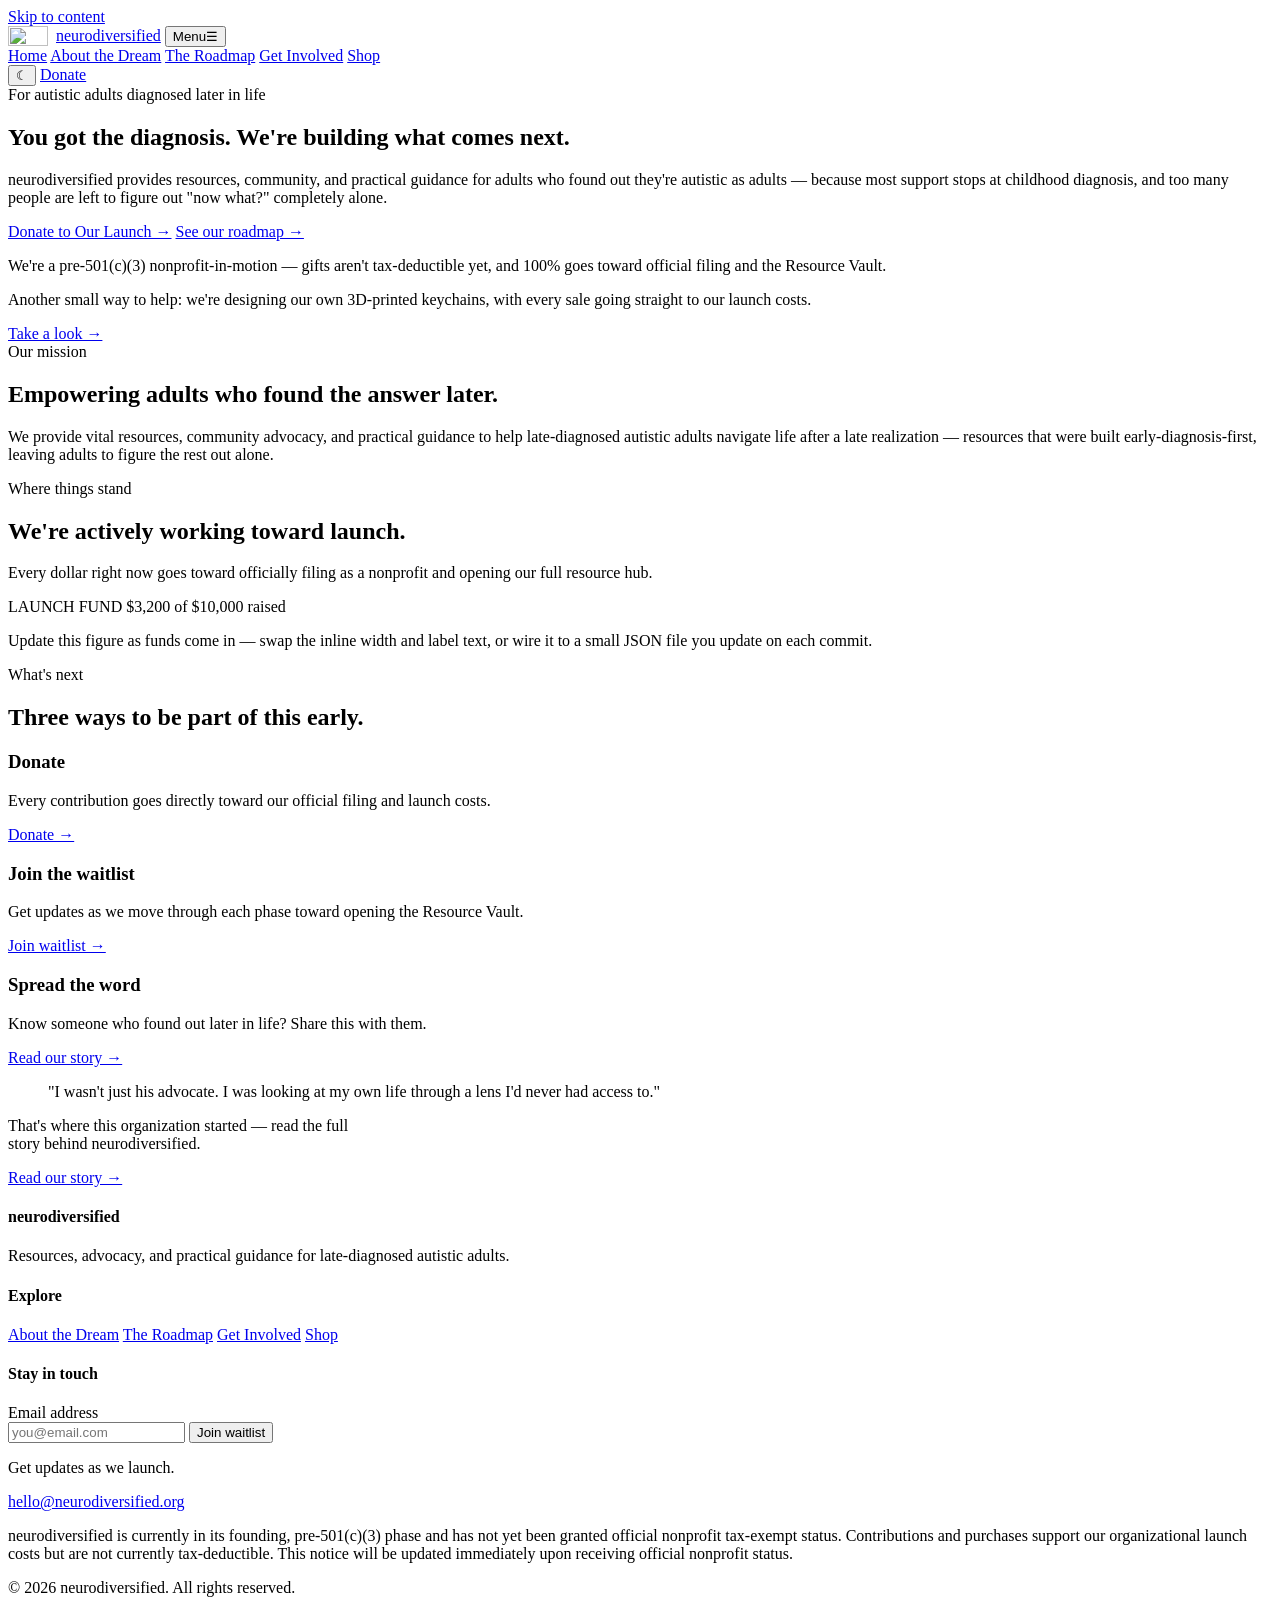
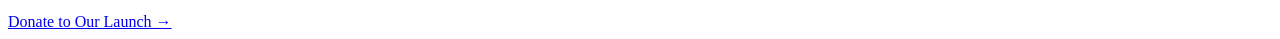
==== index.html @ 752c4c5c "Add files via upload" ====
<!doctype html>
<html lang="en">
<head>
  <meta charset="UTF-8">
  <meta name="viewport" content="width=device-width, initial-scale=1.0">
  <title>neurodiversified — Support for Late-Diagnosed Autistic Adults</title>
  <meta name="description" content="neurodiversified is a founding-stage nonprofit building resources, community, and practical guidance for adults diagnosed with autism later in life.">
  <script>
    (function () {
      try {
        var t = localStorage.getItem('neurodiversified-theme');
        if (!t) { t = window.matchMedia('(prefers-color-scheme: dark)').matches ? 'dark' : 'light'; }
        if (t === 'dark') { document.documentElement.setAttribute('data-theme', 'dark'); }
      } catch (e) {}
    })();
  </script>
  <link rel="preconnect" href="https://fonts.googleapis.com">
  <link rel="preconnect" href="https://fonts.gstatic.com" crossorigin>
  <link href="https://fonts.googleapis.com/css2?family=Fraunces:opsz,wght@9..144,400;9..144,500;9..144,600&family=Atkinson+Hyperlegible:wght@400;700&family=JetBrains+Mono:wght@500;700&display=swap" rel="stylesheet">
  <link rel="stylesheet" href="styles.css">
  <link rel="icon" type="image/png" href="assets/favicon.png">
</head>
<body>
  <a class="skip-link" href="#main">Skip to content</a>

  <header class="site-header">
    <div class="container">
      <a href="index.html" class="wordmark"><img src="assets/logo-web.png" alt="" width="40" height="20" style="vertical-align:-5px;margin-right:8px;">neurodiversi<span>fied</span></a>
      <button class="nav-toggle" aria-expanded="false" aria-controls="main-nav">
        <span class="visually-hidden">Menu</span>☰
      </button>
      <nav class="main-nav" id="main-nav" aria-label="Primary">
        <a href="index.html" aria-current="page">Home</a>
        <a href="about.html">About the Dream</a>
        <a href="roadmap.html">The Roadmap</a>
        <a href="get-involved.html">Get Involved</a>
        <a href="shop.html">Shop</a>
      </nav>
      <div class="header-actions">
        <button class="theme-toggle" aria-pressed="false" aria-label="Toggle dark mode">☾</button>
        <a href="#" data-donate-link class="btn btn-primary btn-small">Donate</a>
      </div>
    </div>
  </header>

  <main id="main">
    <section class="hero">
      <div class="container hero-grid">
        <div>
          <span class="eyebrow">For autistic adults diagnosed later in life</span>
          <h1>You got the diagnosis. We're building what comes next.</h1>
          <p class="hero-sub">neurodiversified provides resources, community, and practical guidance for adults who found out they're autistic as adults — because most support stops at childhood diagnosis, and too many people are left to figure out "now what?" completely alone.</p>
          <div class="hero-ctas">
            <a href="#" data-donate-link class="btn btn-primary btn-large">Donate to Our Launch →</a>
            <a href="roadmap.html" class="text-link">See our roadmap →</a>
          </div>
          <p class="donate-note">We're a pre-501(c)(3) nonprofit-in-motion — gifts aren't tax-deductible yet, and 100% goes toward official filing and the Resource Vault.</p>
          <div class="hero-mention">
            <p>Another small way to help: we're designing our own 3D-printed keychains, with every sale going straight to our launch costs.</p>
            <a href="shop.html" class="text-link">Take a look →</a>
          </div>
        </div>
      </div>
    </section>

    <section class="section-alt" data-reveal>
      <div class="container">
        <div class="section-head">
          <span class="eyebrow">Our mission</span>
          <h2>Empowering adults who found the answer later.</h2>
          <p>We provide vital resources, community advocacy, and practical guidance to help late-diagnosed autistic adults navigate life after a late realization — resources that were built early-diagnosis-first, leaving adults to figure the rest out alone.</p>
        </div>
      </div>
    </section>

    <section data-reveal>
      <div class="container">
        <div class="section-head">
          <span class="eyebrow">Where things stand</span>
          <h2>We're actively working toward launch.</h2>
          <p>Every dollar right now goes toward officially filing as a nonprofit and opening our full resource hub.</p>
        </div>
        <div class="progress-card">
          <div class="progress-labels">
            <span>LAUNCH FUND</span>
            <span>$3,200 of $10,000 raised</span>
          </div>
          <div class="progress-track" role="img" aria-label="32 percent of launch fund goal raised">
            <div class="progress-fill" style="width: 32%;"></div>
          </div>
          <p class="progress-note">Update this figure as funds come in — swap the inline width and label text, or wire it to a small JSON file you update on each commit.</p>
        </div>
      </div>
    </section>

    <section class="section-alt" data-reveal>
      <div class="container">
        <div class="section-head">
          <span class="eyebrow">What's next</span>
          <h2>Three ways to be part of this early.</h2>
        </div>
        <div class="grid grid-3">
          <div class="card card-donate">
            <h3>Donate</h3>
            <p>Every contribution goes directly toward our official filing and launch costs.</p>
            <a href="#" data-donate-link class="btn btn-primary btn-small">Donate →</a>
          </div>
          <div class="card">
            <h3>Join the waitlist</h3>
            <p>Get updates as we move through each phase toward opening the Resource Vault.</p>
            <a href="get-involved.html#waitlist" class="text-link">Join waitlist →</a>
          </div>
          <div class="card">
            <h3>Spread the word</h3>
            <p>Know someone who found out later in life? Share this with them.</p>
            <a href="about.html" class="text-link">Read our story →</a>
          </div>
        </div>
      </div>
    </section>

    <section data-reveal>
      <div class="container">
        <blockquote class="pull-quote">
          "I wasn't just his advocate. I was looking at my own life through a lens I'd never had access to."
        </blockquote>
        <p style="max-width: 46ch;">That's where this organization started — read the full story behind neurodiversified.</p>
        <a href="about.html" class="text-link">Read our story →</a>
      </div>
    </section>
  </main>

  <footer class="site-footer">
    <div class="container">
      <div class="footer-grid">
        <div>
          <h4>neurodiversified</h4>
          <p>Resources, advocacy, and practical guidance for late-diagnosed autistic adults.</p>
        </div>
        <div>
          <h4>Explore</h4>
          <a href="about.html">About the Dream</a>
          <a href="roadmap.html">The Roadmap</a>
          <a href="get-involved.html">Get Involved</a>
          <a href="shop.html">Shop</a>
        </div>
        <div>
          <h4>Stay in touch</h4>
          <form data-newsletter-form action="https://api.web3forms.com/submit" method="POST">
              <input type="hidden" name="access_key" value="REPLACE-WITH-YOUR-WEB3FORMS-ACCESS-KEY">
            <label for="footer-email" class="visually-hidden">Email address</label>
            <div class="stack-form">
              <input type="email" id="footer-email" name="email" placeholder="you@email.com" required>
              <button type="submit" class="btn btn-secondary btn-small">Join waitlist</button>
            </div>
            <p class="form-note" data-form-status>Get updates as we launch.</p>
          </form>
          <a href="mailto:hello@neurodiversified.org" style="margin-top:0.9rem;">hello@neurodiversified.org</a>
        </div>
      </div>
      <p class="legal-disclaimer">neurodiversified is currently in its founding, pre-501(c)(3) phase and has not yet been granted official nonprofit tax-exempt status. Contributions and purchases support our organizational launch costs but are not currently tax-deductible. This notice will be updated immediately upon receiving official nonprofit status.</p>
      <p class="footer-bottom">© 2026 neurodiversified. All rights reserved.</p>
    </div>
  </footer>

  <script src="script.js"></script>
  <div class="mobile-donate-bar">
    <a href="#" data-donate-link class="btn btn-primary">Donate to Our Launch →</a>
  </div>

</body>
</html>
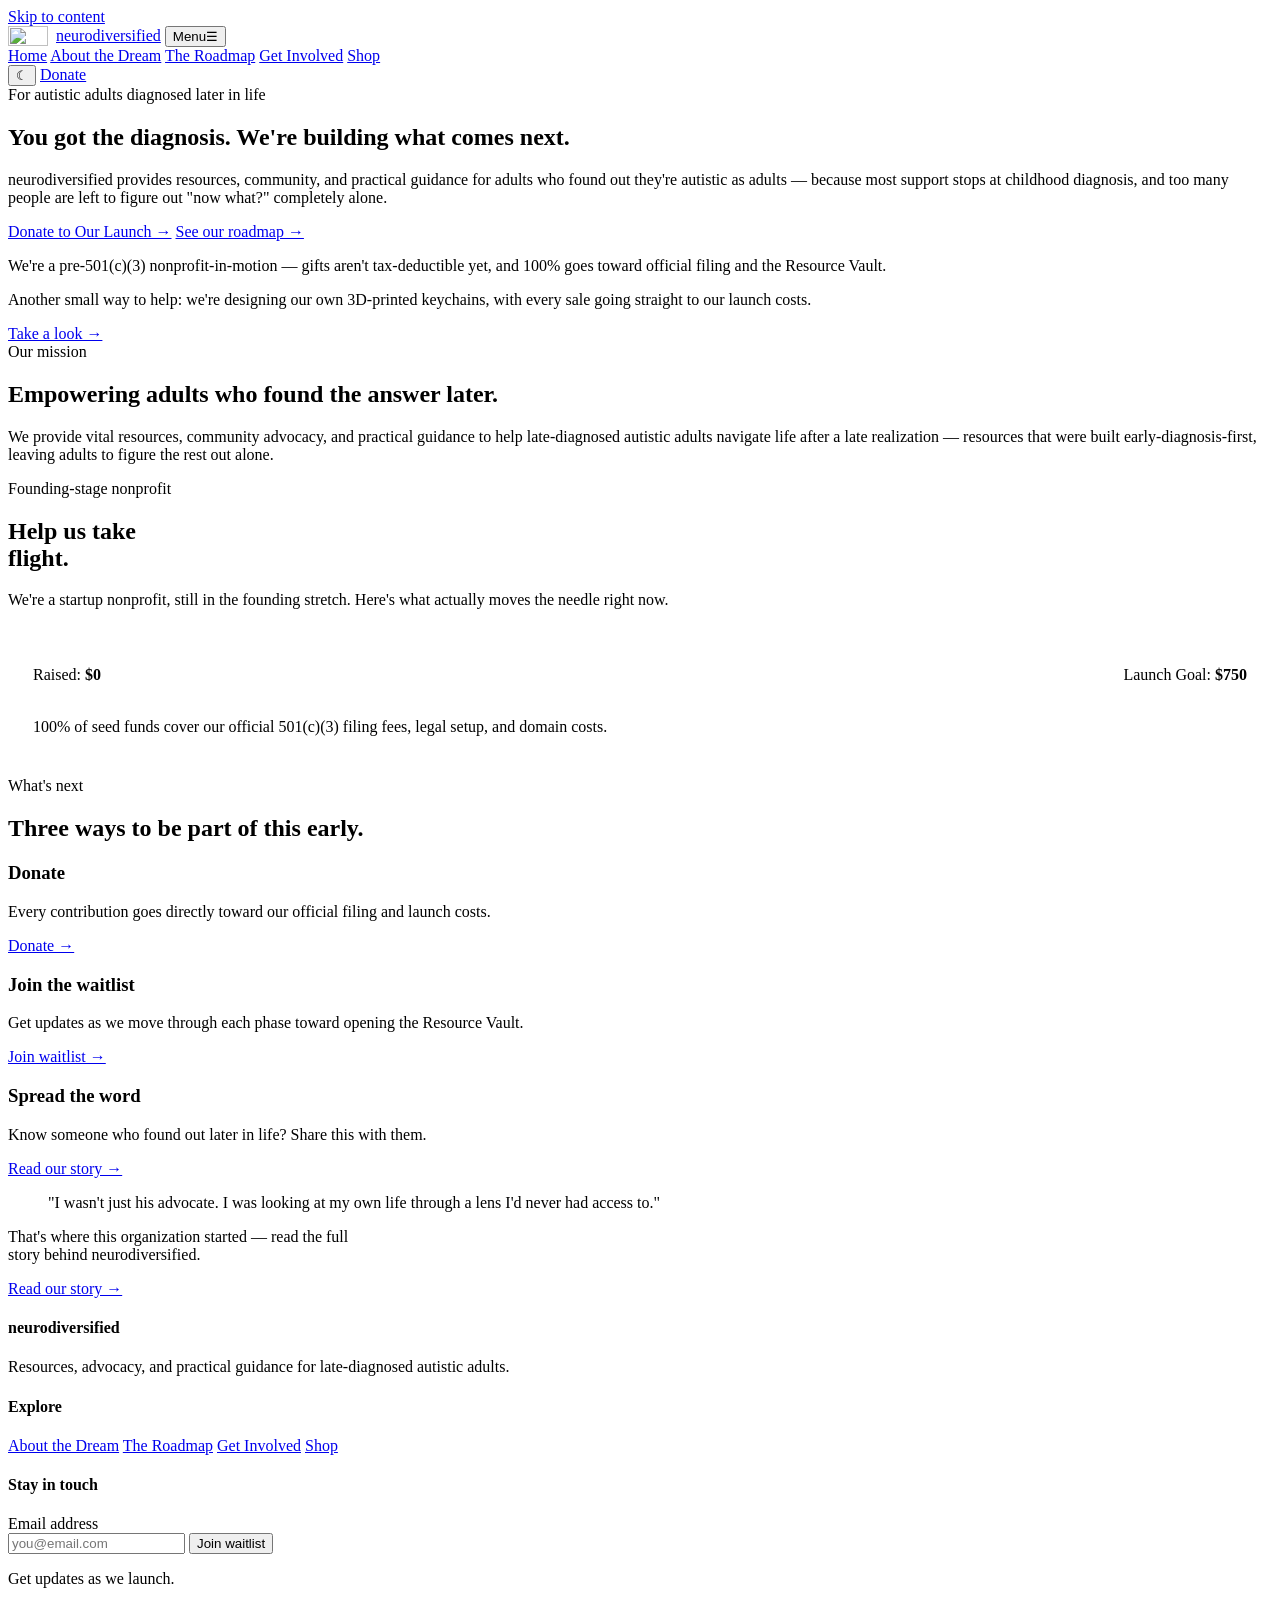
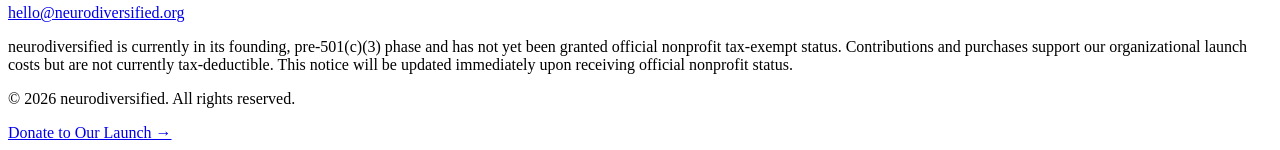
==== commit 8afdf4f5: "Update index.html" ====
--- a/index.html
+++ b/index.html
@@ -73,25 +73,25 @@
       </div>
     </section>
 
-    <section data-reveal>
+    <section class="hero" style="padding-bottom: 1rem;">
       <div class="container">
-        <div class="section-head">
-          <span class="eyebrow">Where things stand</span>
-          <h2>We're actively working toward launch.</h2>
-          <p>Every dollar right now goes toward officially filing as a nonprofit and opening our full resource hub.</p>
-        </div>
-        <div class="progress-card">
-          <div class="progress-labels">
-            <span>LAUNCH FUND</span>
-            <span>$3,200 of $10,000 raised</span>
+        <span class="eyebrow">Founding-stage nonprofit</span>
+        <h1 style="max-width: 16ch;">Help us take flight.</h1>
+        <p class="hero-sub">We're a startup nonprofit, still in the founding stretch. Here's what actually moves the needle right now.</p>
+        
+        <div class="fundraiser-tracker" style="background: var(--card-bg, rgba(255, 255, 255, 0.05)); border: 1px solid rgba(255, 255, 255, 0.1); padding: 1.5rem; border-radius: 12px; margin-top: 2rem;">
+          <div class="progress-labels" style="display: flex; justify-content: space-between; margin-bottom: 0.5rem; font-size: 1rem;">
+            <span>Raised: <strong>$0</strong></span>
+            <span>Launch Goal: <strong>$750</strong></span>
           </div>
-          <div class="progress-track" role="img" aria-label="32 percent of launch fund goal raised">
-            <div class="progress-fill" style="width: 32%;"></div>
+          <div class="progress-bar-background" style="width: 100%; height: 14px; background-color: rgba(255, 255, 255, 0.1); border-radius: 8px; overflow: hidden;">
+            <div class="progress-bar-fill" style="width: 0%; height: 100%; background: linear-gradient(90deg, #ff007f, #7928ca, #00dfd8); transition: width 0.4s ease;"></div>
           </div>
-          <p class="progress-note">Update this figure as funds come in — swap the inline width and label text, or wire it to a small JSON file you update on each commit.</p>
+          <p class="form-note" style="margin-top: 0.75rem; margin-bottom: 0;">100% of seed funds cover our official 501(c)(3) filing fees, legal setup, and domain costs.</p>
         </div>
       </div>
     </section>
+
 
     <section class="section-alt" data-reveal>
       <div class="container">
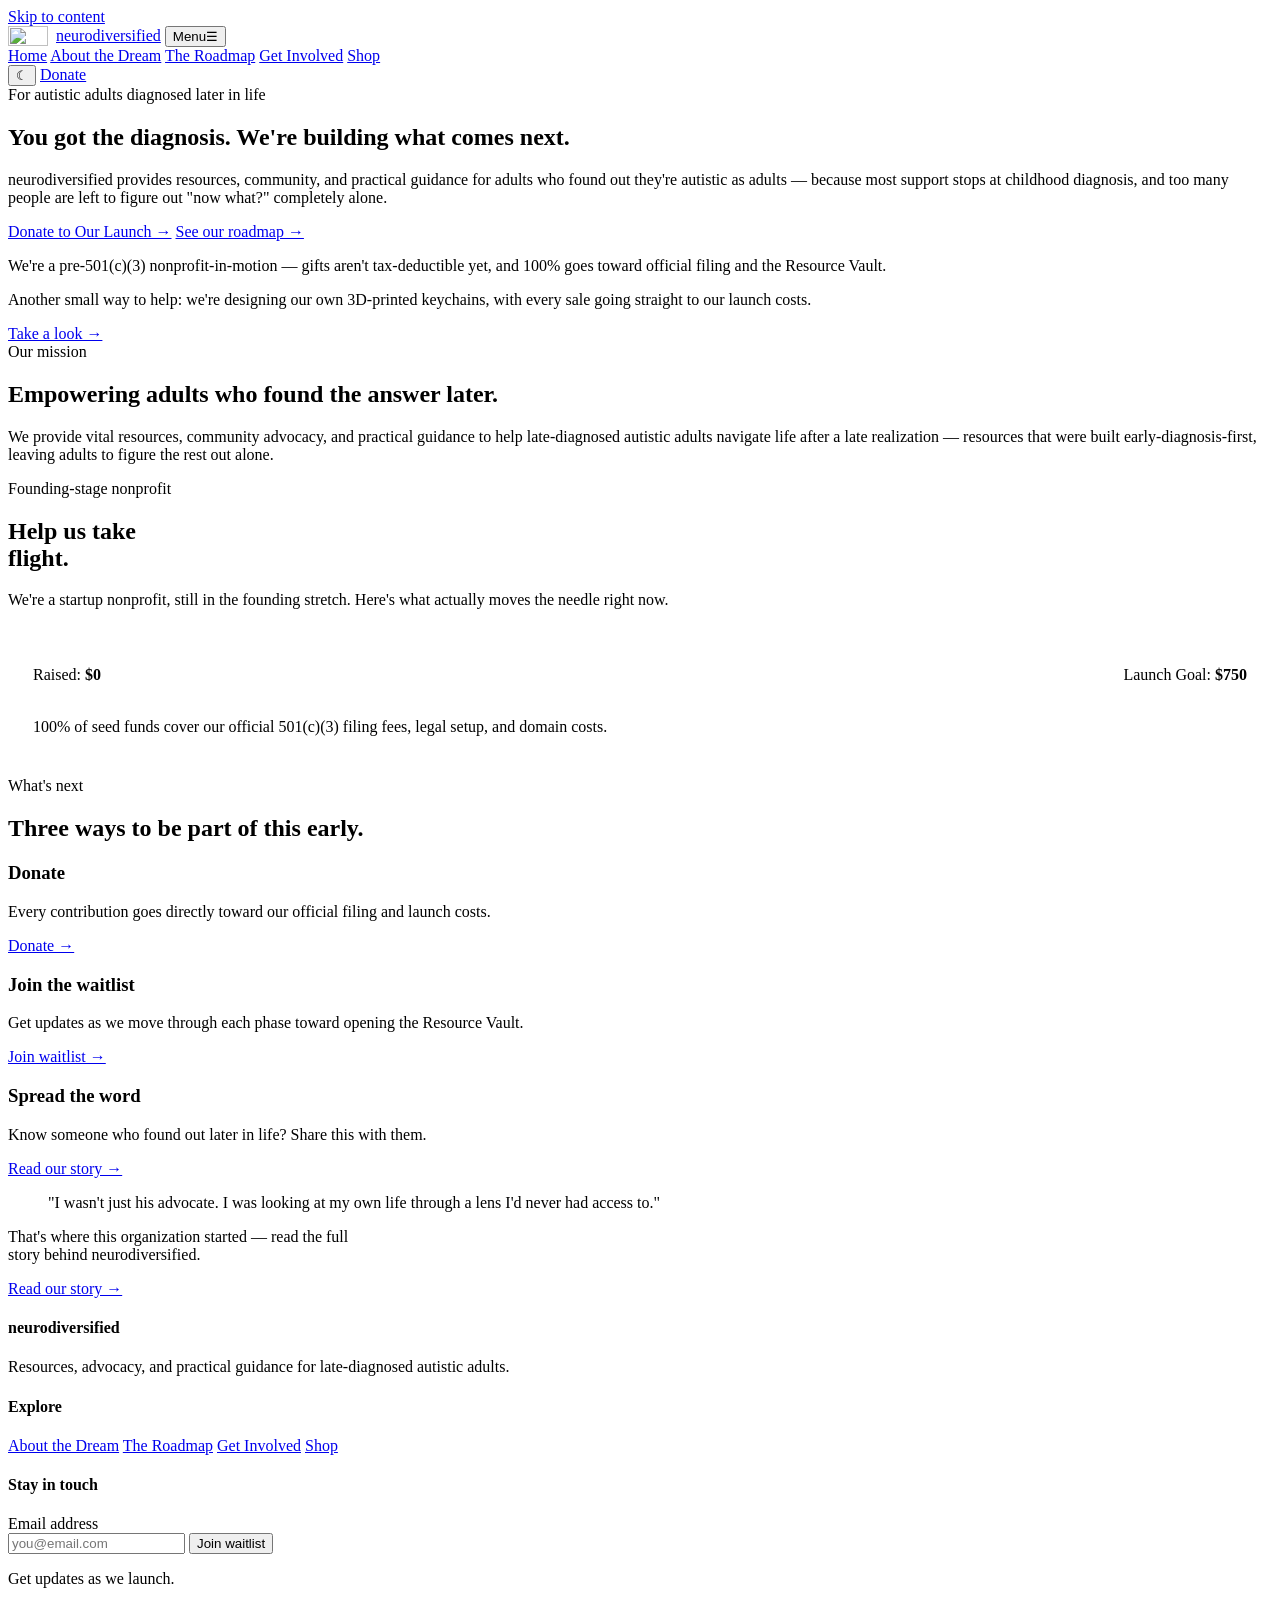
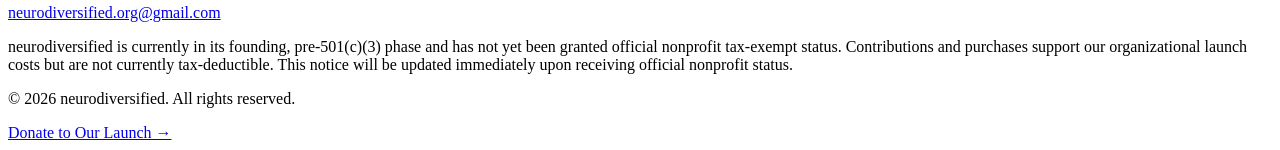
==== commit 37caef00: "Update index.html" ====
--- a/index.html
+++ b/index.html
@@ -147,7 +147,7 @@
         <div>
           <h4>Stay in touch</h4>
           <form data-newsletter-form action="https://api.web3forms.com/submit" method="POST">
-              <input type="hidden" name="access_key" value="REPLACE-WITH-YOUR-WEB3FORMS-ACCESS-KEY">
+              <input type="hidden" name="access_key" value="f2b98cfc-85f4-405b-9b42-432e6f5d04f9">
             <label for="footer-email" class="visually-hidden">Email address</label>
             <div class="stack-form">
               <input type="email" id="footer-email" name="email" placeholder="you@email.com" required>
@@ -155,7 +155,7 @@
             </div>
             <p class="form-note" data-form-status>Get updates as we launch.</p>
           </form>
-          <a href="mailto:hello@neurodiversified.org" style="margin-top:0.9rem;">hello@neurodiversified.org</a>
+          <a href="mailto:neurodiversified.org@gmail.com" style="margin-top:0.9rem;">neurodiversified.org@gmail.com</a>
         </div>
       </div>
       <p class="legal-disclaimer">neurodiversified is currently in its founding, pre-501(c)(3) phase and has not yet been granted official nonprofit tax-exempt status. Contributions and purchases support our organizational launch costs but are not currently tax-deductible. This notice will be updated immediately upon receiving official nonprofit status.</p>
